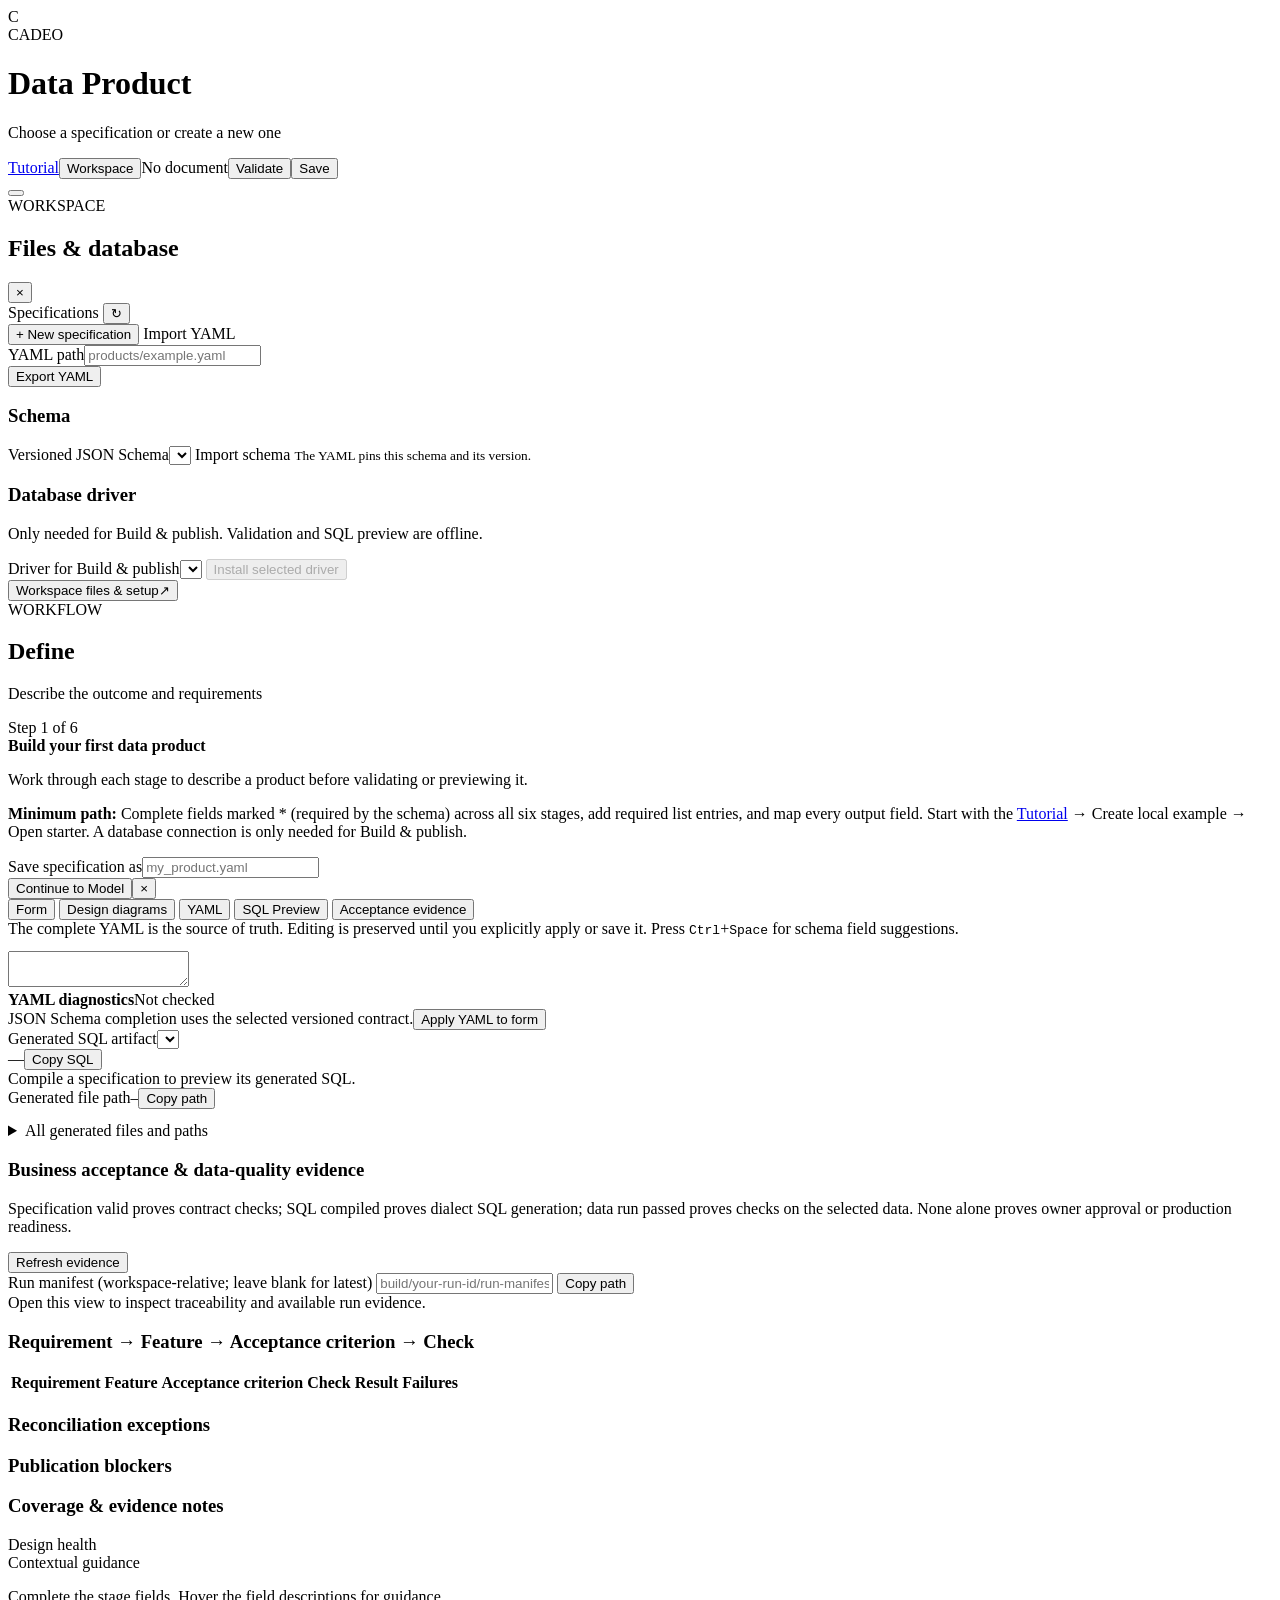
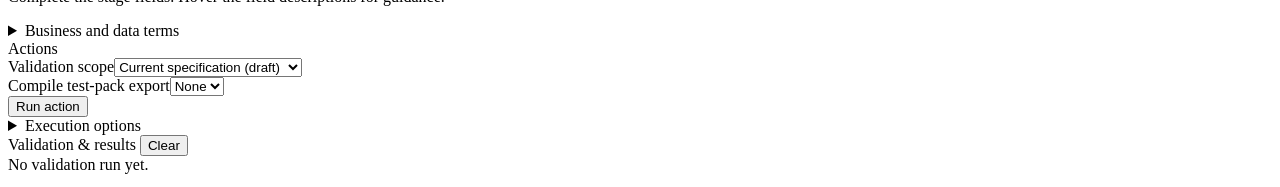
==== src/cadeo/web/index.html @ 928130c2 "Guided first local run & package rename to CADEO: - Use `cadeo` for the distribution, Python package" ====
<!doctype html>
<html lang="en">
<head>
  <meta charset="utf-8">
  <meta name="viewport" content="width=device-width, initial-scale=1">
  <title>CADEO: Contract-driven Automation for Data Engineering & Orchestration — Editor</title>
  <link rel="stylesheet" href="/assets/editor.css">
  <script src="/assets/code-preview.js" defer></script>
  <script src="/assets/lineage-graph.js" defer></script>
  <script src="/assets/editor.js" defer></script>
</head>
<body>
  <div class="shell">
    <header class="topbar">
      <div class="brandline"><span class="brand-mark">C</span><div><span class="eyebrow">CADEO</span><h1 id="documentTitle">Data Product</h1><p id="documentSubtitle">Choose a specification or create a new one</p></div></div>
      <div class="top-actions"><a href="/tutorial" class="btn secondary">Tutorial</a><button id="openWorkspaceTop" class="btn secondary" aria-controls="workspaceSidebar" aria-expanded="false">Workspace</button><span id="dirtyState" class="save-state">No document</span><button id="validateTop" class="btn secondary">Validate</button><button id="saveFile" class="btn primary">Save</button></div>
    </header>
    <button id="workspaceScrim" class="workspace-scrim hidden" aria-label="Close workspace sidebar"></button>
    <aside id="workspaceSidebar" class="workspace-sidebar hidden" aria-label="Workspace files and database setup" aria-hidden="true">
      <header class="workspace-sidebar-header">
        <div><span class="eyebrow">WORKSPACE</span><h2>Files &amp; database</h2><p id="workspaceLabel"></p></div>
        <button id="closeWorkspace" class="icon-button" aria-label="Close workspace sidebar">×</button>
      </header>
      <div class="workspace-sidebar-content">
        <section class="workspace-group" aria-label="Specification files">
          <div class="minor-heading">Specifications <button id="refreshFiles" class="icon-button" aria-label="Refresh specifications">↻</button></div>
          <nav id="files" class="file-list" aria-label="YAML files"></nav>
          <button id="newFile" class="btn secondary small">+ New specification</button>
          <label class="btn secondary file-import small">Import YAML<input id="importFile" type="file" accept=".yaml,.yml" hidden></label>
          <div class="action-field"><label for="filePath">YAML path</label><input id="filePath" spellcheck="false" placeholder="products/example.yaml"></div>
          <button id="downloadYaml" class="btn secondary small">Export YAML</button>
        </section>
        <section class="workspace-group" aria-label="Schema and database setup">
          <h3 class="workspace-section-heading">Schema</h3>
          <div class="schema-panel"><label for="schemaSelect">Versioned JSON Schema</label><select id="schemaSelect"></select>
            <label class="btn secondary file-import small">Import schema<input id="importSchemaFile" type="file" accept=".json,application/json" hidden></label>
            <small>The YAML pins this schema and its version.</small>
          </div>
          <h3 class="workspace-section-heading">Database driver</h3>
          <p class="workspace-note">Only needed for Build &amp; publish. Validation and SQL preview are offline.</p>
          <label for="engineChoice">Driver for Build &amp; publish</label><select id="engineChoice"></select><small id="engineInfo"></small>
          <button id="installEngine" class="btn secondary small" disabled>Install selected driver</button>
          <small id="installStatus" aria-live="polite"></small>
        </section>
      </div>
    </aside>
    <div class="body-grid">
      <aside class="sidebar" aria-label="Workflow navigation">
        <button id="openWorkspace" class="workspace-toggle" aria-controls="workspaceSidebar" aria-expanded="false"><span>Workspace files &amp; setup</span><span class="workspace-toggle-arrow" aria-hidden="true">↗</span></button>
        <div class="sidebar-title">WORKFLOW</div>
        <nav id="workflow" class="workflow" aria-label="Data product stages"></nav>
      </aside>
      <main class="editor-pane" aria-label="Specification editor">
        <div class="editor-heading"><div><h2 id="stageTitle">Define</h2><p id="stageDescription">Describe the outcome and requirements</p></div><span id="stageProgress" class="stage-progress">Step 1 of 6</span></div>
        <section id="quickStart" class="quick-start" aria-label="Getting started">
          <div class="quick-start-copy"><strong id="quickStartTitle">Build your first data product</strong><p id="quickStartText">Work through each stage to describe a product before validating or previewing it.</p><p class="first-run-path"><strong>Minimum path:</strong> Complete fields marked * (required by the schema) across all six stages, add required list entries, and map every output field. Start with the <a href="/tutorial">Tutorial</a> → Create local example → Open starter. A database connection is only needed for Build &amp; publish.</p></div>
          <div id="quickStartSaveRow" class="quick-start-save hidden"><label for="quickStartPath">Save specification as</label><input id="quickStartPath" spellcheck="false" placeholder="my_product.yaml"></div>
          <div class="quick-start-actions"><button id="quickStartAction" class="btn primary small">Continue to Model</button><button id="dismissQuickStart" class="icon-button" aria-label="Hide getting started guidance" title="Hide">×</button></div>
        </section>
        <div class="tabs" role="tablist">
          <button id="formTab" class="tab selected" role="tab" aria-selected="true">Form</button>
          <button id="diagramTab" class="tab" role="tab" aria-selected="false">Design diagrams</button>
          <button id="yamlTab" class="tab" role="tab" aria-selected="false">YAML</button>
          <button id="sqlTab" class="tab" role="tab" aria-selected="false">SQL Preview</button>
          <button id="evidenceTab" class="tab" role="tab" aria-selected="false">Acceptance evidence</button>
        </div>
        <section id="formPanel" class="form-panel" role="tabpanel"><div id="modelSelector"></div><div id="mappingOverview"></div><div id="formRoot"></div></section>
        <section id="diagramPanel" class="diagram-panel hidden" role="tabpanel"><div id="designView"></div></section>
        <section id="yamlPanel" class="yaml-panel hidden" role="tabpanel">
          <div class="editor-help">The complete YAML is the source of truth. Editing is preserved until you explicitly apply or save it. Press <kbd>Ctrl</kbd>+<kbd>Space</kbd> for schema field suggestions.</div>
          <div class="code-editor"><pre id="yamlHighlight" class="yaml-highlight" aria-hidden="true"></pre><textarea id="yamlText" spellcheck="false" aria-label="Edit YAML specification"></textarea></div>
          <div id="yamlSuggestions" class="suggestions hidden" role="listbox"></div>
          <div class="yaml-diagnostic-heading"><strong>YAML diagnostics</strong><span id="yamlDiagnosticSummary" role="status" aria-live="polite">Not checked</span></div>
          <div id="yamlDiagnostics" class="yaml-diagnostics" aria-live="polite"></div>
          <div class="yaml-actions"><span id="yamlHint" class="description">JSON Schema completion uses the selected versioned contract.</span><button id="applyYaml" class="btn secondary">Apply YAML to form</button></div>
        </section>
        <section id="sqlPanel" class="sql-panel hidden" role="tabpanel">
          <div class="sql-toolbar">
            <div class="sql-picker"><label for="sqlArtifactSelect">Generated SQL artifact</label><select id="sqlArtifactSelect" aria-label="Choose SQL artifact"></select></div>
            <div class="sql-actions"><span id="sqlDialect" class="sql-dialect">—</span><button id="copySql" class="btn secondary small">Copy SQL</button></div>
          </div>
          <div id="sqlPreviewState" class="sql-preview-state" role="status">Compile a specification to preview its generated SQL.</div>
          <div id="sqlArtifactMeta" class="sql-artifact-meta"></div>
          <div class="sql-file-row"><label>Generated file path</label><code id="sqlFilePath">—</code><button id="copySqlPath" class="btn secondary small">Copy path</button></div>
          <div class="sql-code-view" aria-label="Generated SQL source"><pre id="sqlLineNumbers" aria-hidden="true"></pre><pre id="sqlCode" tabindex="0"></pre></div>
          <details class="sql-files"><summary>All generated files and paths</summary><div id="sqlGeneratedFiles"></div></details>
        </section>
        <section id="evidencePanel" class="evidence-panel hidden" role="tabpanel" aria-label="Business acceptance and quality evidence">
          <div class="evidence-toolbar">
            <div><h3>Business acceptance &amp; data-quality evidence</h3><p class="description">Specification valid proves contract checks; SQL compiled proves dialect SQL generation; data run passed proves checks on the selected data. None alone proves owner approval or production readiness.</p></div>
            <button id="reloadEvidence" class="btn secondary small">Refresh evidence</button>
          </div>
          <div class="evidence-manifest-control"><label for="evidenceManifestPath">Run manifest (workspace-relative; leave blank for latest)</label>
            <input id="evidenceManifestPath" spellcheck="false" placeholder="build/your-run-id/run-manifest.json">
            <button id="copyEvidencePath" class="btn secondary small">Copy path</button></div>
          <div id="evidenceState" class="evidence-state" role="status" aria-live="polite">Open this view to inspect traceability and available run evidence.</div>
          <div id="evidenceSummary" class="evidence-summary"></div>
          <div class="evidence-heading"><h3>Requirement → Feature → Acceptance criterion → Check</h3></div>
          <div class="evidence-table-wrap"><table class="evidence-table" aria-label="Requirement and check traceability">
            <thead><tr><th>Requirement</th><th>Feature</th><th>Acceptance criterion</th><th>Check</th><th>Result</th><th>Failures</th></tr></thead>
            <tbody id="evidenceRows"></tbody></table></div>
          <div class="evidence-two-column">
            <section><h3>Reconciliation exceptions</h3><div id="evidenceReconciliation" class="evidence-list"></div></section>
            <section><h3>Publication blockers</h3><div id="evidenceBlockers" class="evidence-list"></div></section>
          </div>
          <section class="evidence-additional"><h3>Coverage &amp; evidence notes</h3><div id="evidenceNotes" class="evidence-list"></div></section>
        </section>
      </main>
      <aside class="inspector" aria-label="Design guidance and validation">
        <div class="panel-title">Design health <span id="schemaVersion" class="schema-hint"></span></div>
        <div id="healthSummary" class="health-list" aria-live="polite"></div>
        <div class="divider"></div>
        <div class="panel-title">Contextual guidance</div>
        <p id="contextGuide" class="panel-desc">Complete the stage fields. Hover the field descriptions for guidance.</p>
        <details class="term-glossary">
          <summary>Business and data terms</summary>
          <dl>
            <dt>Canonical model</dt><dd>The agreed, business-shaped output shared with consumers, rather than a copy of one source table. <span>Ask the data owner and consumers what the output must mean.</span></dd>
            <dt>Record grain</dt><dd>Exactly what one output row represents, including its identifier and relevant time or scope. <span>Ask the data owner; confirm the key identifies one row at this grain.</span></dd>
            <dt>Reconciliation</dt><dd>A record of how source rows flow into the output and which rows are missing, filtered, or multiplied. <span>Ask the data owner which exceptions are acceptable and the source owner about keys and counts.</span></dd>
          </dl>
        </details>
        <div class="divider"></div>
        <div class="panel-title">Actions</div>
        <div id="contextActions" class="context-actions"></div>
        <div class="action-field"><label for="actionScope">Validation scope</label><select id="actionScope"><option value="file">Current specification (draft)</option><option value="project">Entire project (saved YAML)</option></select></div>
        <div class="action-field"><label for="testPackExport">Compile test-pack export</label><select id="testPackExport"><option value="none">None</option><option value="sql">SQL</option></select></div>
        <input id="actionSelect" type="hidden" value="validate">
        <button id="runAction" class="btn secondary hidden">Run action</button>
        <details id="advancedActions" class="advanced-actions"><summary>Execution options</summary>
          <div class="action-field"><label for="dialectOverride">Dialect override</label><input id="dialectOverride" placeholder="Use YAML dialect" list="dialectList"><datalist id="dialectList"></datalist></div>
          <div class="action-field"><label for="outputOverride">Output override</label><input id="outputOverride" placeholder="Use YAML output"></div>
          <div class="action-field"><label for="targetInput">Build target model IDs</label><input id="targetInput" placeholder="models: devices or merchant_operations.devices"></div>
          <div class="action-field"><label><input id="profileFlag" type="checkbox"> Profile source data</label></div>
          <div class="action-field"><label for="databasePath">Verification database</label><input id="databasePath" placeholder="data/demo.sqlite"></div>
        </details>
        <div class="divider"></div>
        <div class="results-heading">Validation &amp; results <button class="text-button" id="clearResults">Clear</button></div>
        <div id="status" class="status muted" role="status" aria-live="polite">No validation run yet.</div>
        <div id="issues" class="issues" aria-live="polite"></div>
        <pre id="results" class="results" aria-live="polite"></pre>
        <div id="artifactPreview" class="artifact-preview"></div>
      </aside>
    </div>
  </div>
</body>
</html>
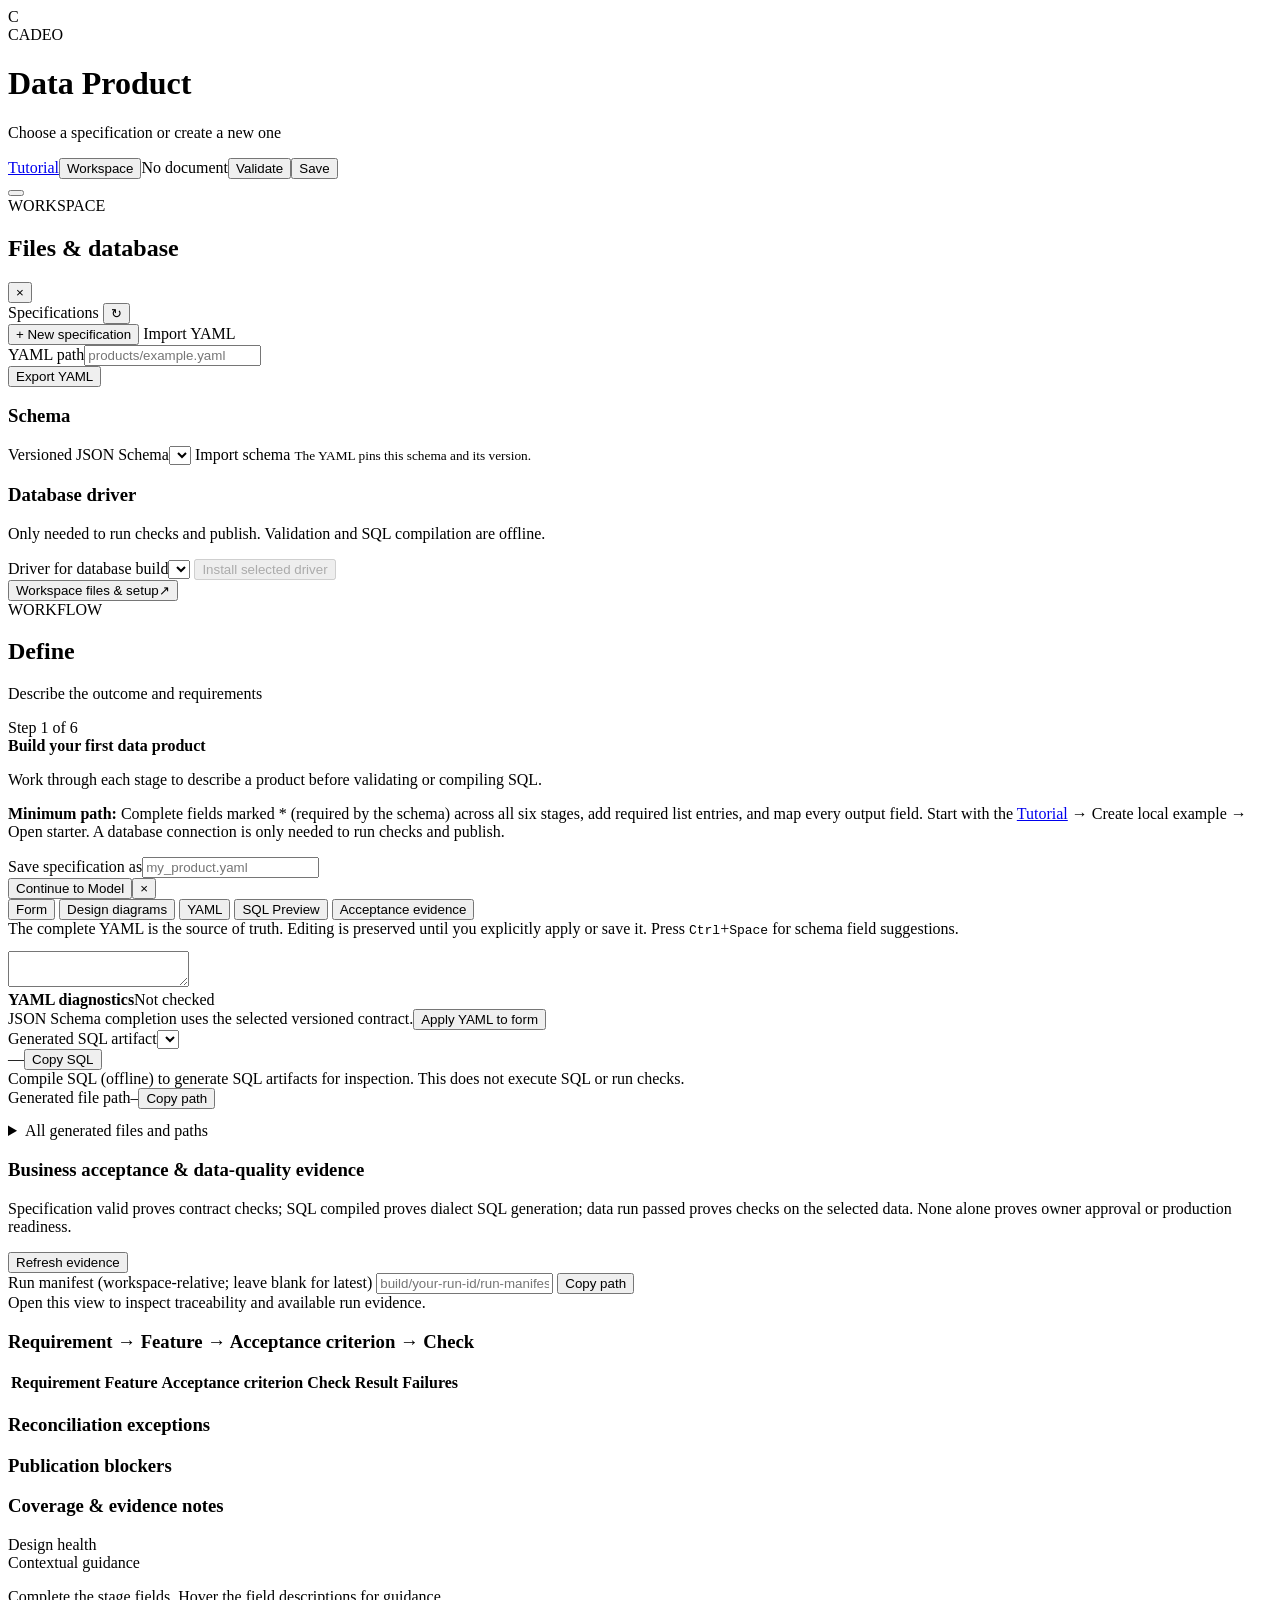
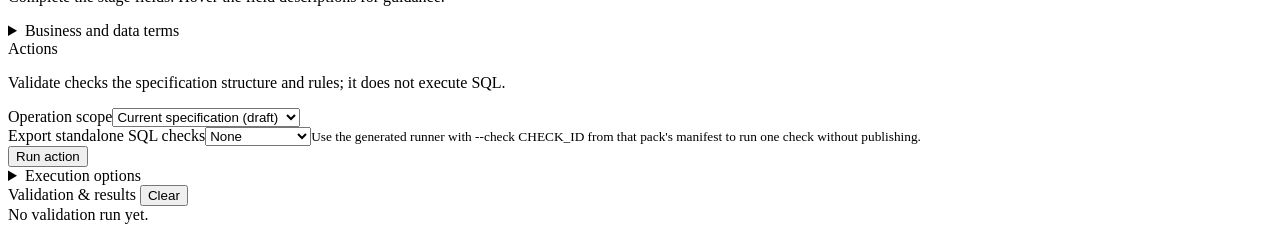
==== commit d1d8a6b1: "- Separate tutorial source and destination connections and SQLite databases. Read source files throu" ====
--- a/src/cadeo/web/index.html
+++ b/src/cadeo/web/index.html
@@ -37,8 +37,8 @@
             <small>The YAML pins this schema and its version.</small>
           </div>
           <h3 class="workspace-section-heading">Database driver</h3>
-          <p class="workspace-note">Only needed for Build &amp; publish. Validation and SQL preview are offline.</p>
-          <label for="engineChoice">Driver for Build &amp; publish</label><select id="engineChoice"></select><small id="engineInfo"></small>
+          <p class="workspace-note">Only needed to run checks and publish. Validation and SQL compilation are offline.</p>
+          <label for="engineChoice">Driver for database build</label><select id="engineChoice"></select><small id="engineInfo"></small>
           <button id="installEngine" class="btn secondary small" disabled>Install selected driver</button>
           <small id="installStatus" aria-live="polite"></small>
         </section>
@@ -53,7 +53,7 @@
       <main class="editor-pane" aria-label="Specification editor">
         <div class="editor-heading"><div><h2 id="stageTitle">Define</h2><p id="stageDescription">Describe the outcome and requirements</p></div><span id="stageProgress" class="stage-progress">Step 1 of 6</span></div>
         <section id="quickStart" class="quick-start" aria-label="Getting started">
-          <div class="quick-start-copy"><strong id="quickStartTitle">Build your first data product</strong><p id="quickStartText">Work through each stage to describe a product before validating or previewing it.</p><p class="first-run-path"><strong>Minimum path:</strong> Complete fields marked * (required by the schema) across all six stages, add required list entries, and map every output field. Start with the <a href="/tutorial">Tutorial</a> → Create local example → Open starter. A database connection is only needed for Build &amp; publish.</p></div>
+          <div class="quick-start-copy"><strong id="quickStartTitle">Build your first data product</strong><p id="quickStartText">Work through each stage to describe a product before validating or compiling SQL.</p><p class="first-run-path"><strong>Minimum path:</strong> Complete fields marked * (required by the schema) across all six stages, add required list entries, and map every output field. Start with the <a href="/tutorial">Tutorial</a> → Create local example → Open starter. A database connection is only needed to run checks and publish.</p></div>
           <div id="quickStartSaveRow" class="quick-start-save hidden"><label for="quickStartPath">Save specification as</label><input id="quickStartPath" spellcheck="false" placeholder="my_product.yaml"></div>
           <div class="quick-start-actions"><button id="quickStartAction" class="btn primary small">Continue to Model</button><button id="dismissQuickStart" class="icon-button" aria-label="Hide getting started guidance" title="Hide">×</button></div>
         </section>
@@ -79,7 +79,7 @@
             <div class="sql-picker"><label for="sqlArtifactSelect">Generated SQL artifact</label><select id="sqlArtifactSelect" aria-label="Choose SQL artifact"></select></div>
             <div class="sql-actions"><span id="sqlDialect" class="sql-dialect">—</span><button id="copySql" class="btn secondary small">Copy SQL</button></div>
           </div>
-          <div id="sqlPreviewState" class="sql-preview-state" role="status">Compile a specification to preview its generated SQL.</div>
+          <div id="sqlPreviewState" class="sql-preview-state" role="status">Compile SQL (offline) to generate SQL artifacts for inspection. This does not execute SQL or run checks.</div>
           <div id="sqlArtifactMeta" class="sql-artifact-meta"></div>
           <div class="sql-file-row"><label>Generated file path</label><code id="sqlFilePath">—</code><button id="copySqlPath" class="btn secondary small">Copy path</button></div>
           <div class="sql-code-view" aria-label="Generated SQL source"><pre id="sqlLineNumbers" aria-hidden="true"></pre><pre id="sqlCode" tabindex="0"></pre></div>
@@ -123,8 +123,9 @@
         <div class="divider"></div>
         <div class="panel-title">Actions</div>
         <div id="contextActions" class="context-actions"></div>
-        <div class="action-field"><label for="actionScope">Validation scope</label><select id="actionScope"><option value="file">Current specification (draft)</option><option value="project">Entire project (saved YAML)</option></select></div>
-        <div class="action-field"><label for="testPackExport">Compile test-pack export</label><select id="testPackExport"><option value="none">None</option><option value="sql">SQL</option></select></div>
+        <p id="actionHelp" class="panel-desc" aria-live="polite">Validate checks the specification structure and rules; it does not execute SQL.</p>
+        <div class="action-field"><label for="actionScope">Operation scope</label><select id="actionScope"><option value="file">Current specification (draft)</option><option value="project">Entire project (saved YAML)</option></select></div>
+        <div class="action-field"><label for="testPackExport">Export standalone SQL checks</label><select id="testPackExport"><option value="none">None</option><option value="sql">SQL test pack</option></select><small>Use the generated runner with --check CHECK_ID from that pack's manifest to run one check without publishing.</small></div>
         <input id="actionSelect" type="hidden" value="validate">
         <button id="runAction" class="btn secondary hidden">Run action</button>
         <details id="advancedActions" class="advanced-actions"><summary>Execution options</summary>
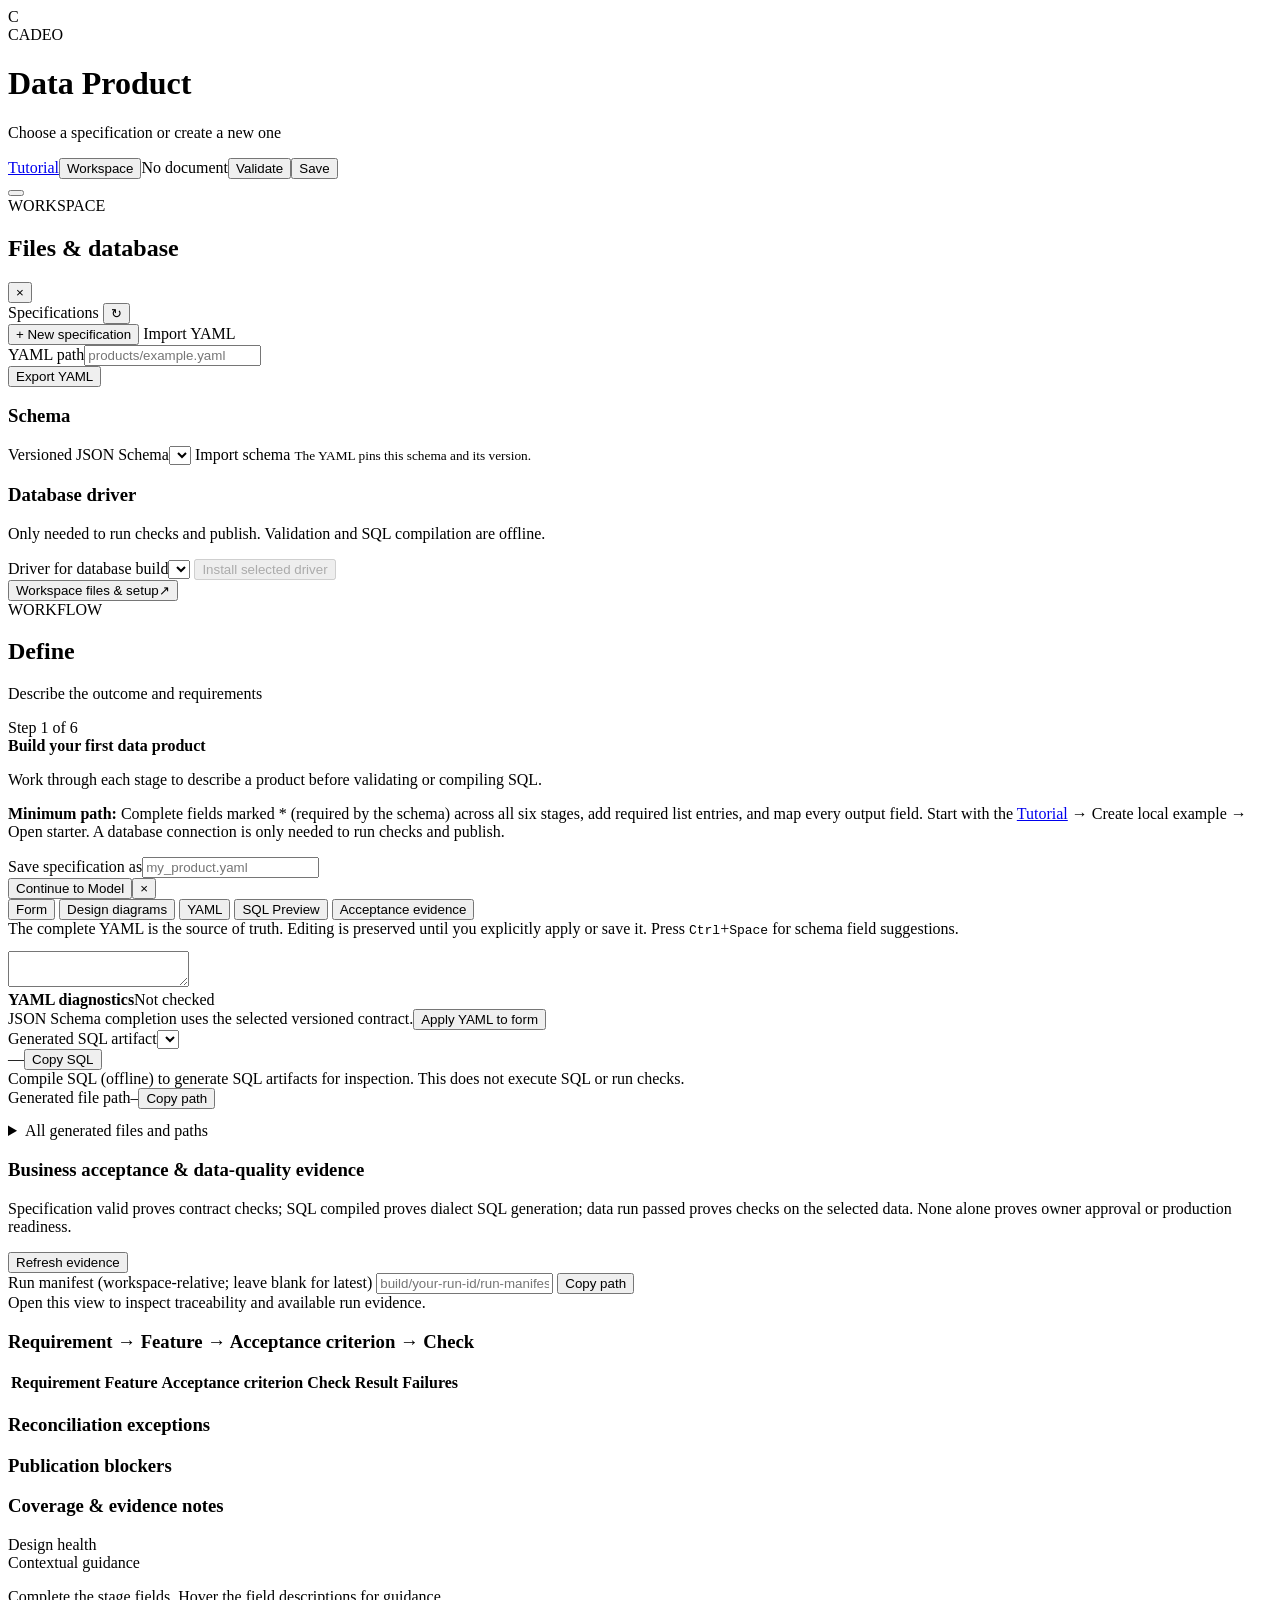
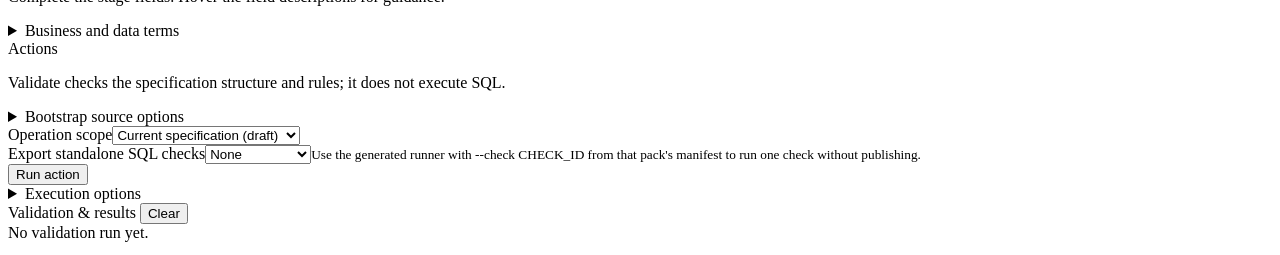
==== commit aff6491c: "- Add `cadeo bootstrap` for live SQLAlchemy tables, SQL DDL, CSV headers/sample values, and Parquet " ====
--- a/src/cadeo/web/index.html
+++ b/src/cadeo/web/index.html
@@ -124,6 +124,17 @@
         <div class="panel-title">Actions</div>
         <div id="contextActions" class="context-actions"></div>
         <p id="actionHelp" class="panel-desc" aria-live="polite">Validate checks the specification structure and rules; it does not execute SQL.</p>
+        <details id="bootstrapOptions" class="advanced-actions hidden"><summary>Bootstrap source options</summary>
+          <div class="action-field"><label for="bootstrapSource">Workspace artifact (SQL, CSV, Parquet)</label><input id="bootstrapSource" placeholder="sources/devices.csv"></div>
+          <div class="action-field"><label for="bootstrapTable">Or live catalog table</label><input id="bootstrapTable" placeholder="schema.devices"></div>
+          <div class="action-field"><label for="bootstrapUrlEnv">Connection URL environment variable</label><input id="bootstrapUrlEnv" placeholder="CADEO_SOURCE_URL"></div>
+          <div class="action-field"><label for="bootstrapConnection">Connection ID</label><input id="bootstrapConnection" value="source"></div>
+          <div class="action-field"><label for="bootstrapDialect">DDL dialect</label><input id="bootstrapDialect" placeholder="Only for SQL DDL"></div>
+          <div class="action-field"><label for="bootstrapName">Product name (optional)</label><input id="bootstrapName" placeholder="Infer from source name"></div>
+          <div class="action-field"><label for="bootstrapOutput">Draft YAML output</label><input id="bootstrapOutput" value="bootstrap.yaml"></div>
+          <div class="action-field"><label for="bootstrapRefresh">Existing bootstrap draft to refresh (optional)</label><input id="bootstrapRefresh" placeholder="product.yaml"></div>
+          <small>Live credentials stay in the named environment variable. Imported structure is provisional and requires owner review.</small>
+        </details>
         <div class="action-field"><label for="actionScope">Operation scope</label><select id="actionScope"><option value="file">Current specification (draft)</option><option value="project">Entire project (saved YAML)</option></select></div>
         <div class="action-field"><label for="testPackExport">Export standalone SQL checks</label><select id="testPackExport"><option value="none">None</option><option value="sql">SQL test pack</option></select><small>Use the generated runner with --check CHECK_ID from that pack's manifest to run one check without publishing.</small></div>
         <input id="actionSelect" type="hidden" value="validate">
